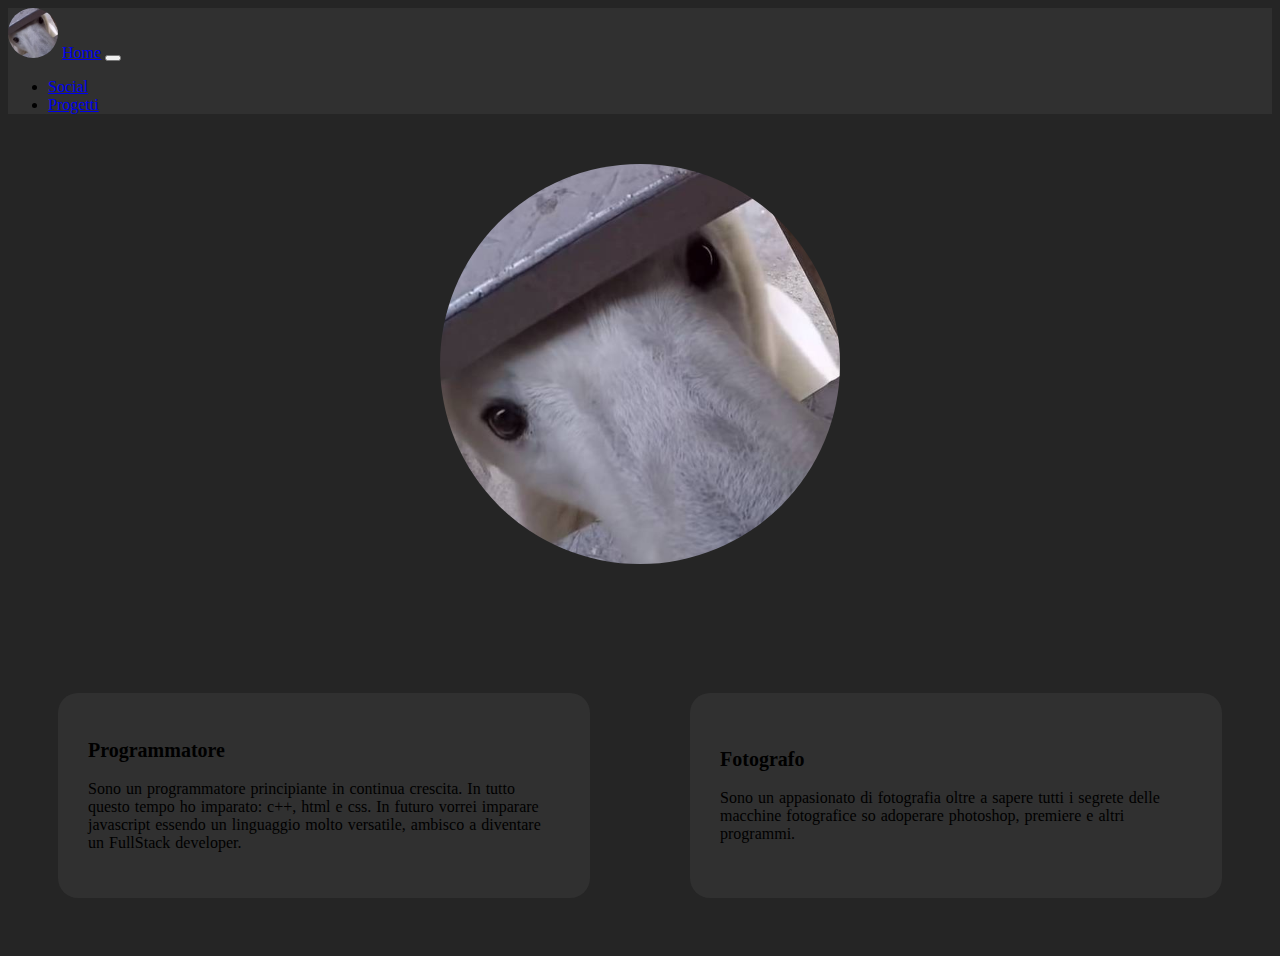
==== index.html @ 5848cdcd "Add files via upload" ====
<!DOCTYPE html>
<html lang="en">

<head>
    <meta charset="UTF-8">
    <meta http-equiv="X-UA-Compatible" content="IE=edge">
    <meta name="viewport" content="width=device-width, initial-scale=1.0">
    <title>Portfolio</title>
    <link href="https://cdn.jsdelivr.net/npm/bootstrap@5.1.3/dist/css/bootstrap.min.css" rel="stylesheet"
        integrity="sha384-1BmE4kWBq78iYhFldvKuhfTAU6auU8tT94WrHftjDbrCEXSU1oBoqyl2QvZ6jIW3" crossorigin="anonymous">
    <link rel="preconnect" href="https://fonts.googleapis.com">
    <link rel="preconnect" href="https://fonts.gstatic.com" crossorigin>
    <link href="https://fonts.googleapis.com/css2?family=Oleo+Script+Swash+Caps:wght@700&display=swap" rel="stylesheet">
    <link rel="stylesheet" href="css/style.css">
</head>

<body>
    <nav class="navbar navbar-expand-lg navbar-dark background">
        <div class="container-fluid">
            <a><img src="image/Polar Birdo.jpg" width="50px" class="mx-4 circle"></a>
            <a class="navbar-brand text-light" href="index.html">Home</a>
            <button class="navbar-toggler" type="button" data-bs-toggle="collapse"
                data-bs-target="#navbarSupportedContent" aria-controls="navbarSupportedContent" aria-expanded="false"
                aria-label="Toggle navigation">
                <span class="navbar-toggler-icon"></span>
            </button>
            <div class="collapse navbar-collapse" id="navbarSupportedContent">
                <ul class="navbar-nav me-auto mb-2 mb-lg-0">
                    <li class="nav-item">
                        <a class="nav-link active " aria-current="page" href="pages/social.html">Social</a>
                    </li>
                    <li class="nav-item">
                        <a class="nav-link active" href="pages/progetti.html">Progetti</a>
                    </li>
                </ul>
            </div>
        </div>
    </nav>

    <div class="immagine">
        <img src="image/Polar Birdo.jpg" width="400px" height="400px" style="border-radius: 50%;">
    </div>

    <div class="container">
        <div class="row row-cols-sm-1 row-cols-xl-2 buttoncard">
            <div class=" col text-center text-light background text">
                <p>
                    <b id="titoli">Programmatore</b>
                    <br>
                    <br>
                    Sono un programmatore principiante in continua crescita. In tutto questo tempo ho imparato: c++,
                    html e css. In futuro vorrei imparare javascript essendo un linguaggio molto versatile, ambisco a
                    diventare un FullStack developer.
                </p>
            </div>

            <div class="col text-center text-light background text">
                <p>
                    <b id="titoli">Fotografo</b>
                    <br>
                    <br>
                    Sono un appasionato di fotografia oltre a sapere tutti i segrete delle macchine fotografice so
                    adoperare photoshop, premiere e altri programmi.
                </p>
            </div>
        </div>
    </div>

    <script src="https://cdn.jsdelivr.net/npm/bootstrap@5.1.3/dist/js/bootstrap.bundle.min.js"
        integrity="sha384-ka7Sk0Gln4gmtz2MlQnikT1wXgYsOg+OMhuP+IlRH9sENBO0LRn5q+8nbTov4+1p"
        crossorigin="anonymous"></script>
</body>

</html>
---- css/style.css ----
body {
    background: rgb(37, 37, 37);
    overflow-x: hidden;
}

@keyframes shake {
    0% {
        transform: translate(1px, 1px) rotate(0deg);
    }

    10% {
        transform: translate(-1px, -2px) rotate(-1deg);
    }

    20% {
        transform: translate(-3px, 0px) rotate(1deg);
    }

    30% {
        transform: translate(3px, 2px) rotate(0deg);
    }

    40% {
        transform: translate(1px, -1px) rotate(1deg);
    }

    50% {
        transform: translate(-1px, 2px) rotate(-1deg);
    }

    60% {
        transform: translate(-3px, 1px) rotate(0deg);
    }

    70% {
        transform: translate(3px, 1px) rotate(-1deg);
    }

    80% {
        transform: translate(-1px, -1px) rotate(1deg);
    }

    90% {
        transform: translate(1px, 2px) rotate(0deg);
    }

    100% {
        transform: translate(1px, -2px) rotate(-1deg);
    }
}

@keyframes rotation {
    from {
        transform: rotate3d(0, 0, 0, 180deg);
    }

    to {
        transform: rotate3d(0, 1, 0, 360deg);
    }
}

.background {
    background-color: rgb(48, 48, 48);
}

.titolo {
    margin-top: 100px;
    color: white;
    text-align: center;
    font-family: 'Roboto', sans-serif;
}

.text {
    display: flex;
    justify-content: center;
    align-items: center;
    width: 550px;
    padding: 30px;
    border-radius: 20px;
    word-spacing: 1px;
    margin: 50px;
    margin-top: 125px;
    transition: box-shadow .4s, transform .4s;
}

.text:hover {
    transition: box-shadow .4s, transform .4s;
    box-shadow: 0px 0px 18px 5px #FFF;
}

.immagine {
    width: 400px;
    margin-top: 50px;
    margin-left: auto;
    margin-right: auto;
}

.circle {
    border-radius: 50%;
}

#titoli {
    font-size: 20px;
}

.header {
    font-family: 'Oleo Script Swash Caps', cursive;
    font-size: 50px;
    color: white;
    text-align: center;
}

.textcard {
    color: white;
}

.buttoncard {
    display: flex;
    justify-content: center;
}

.positioncard {
    margin: 0 20px;
}

.centercard {
    display: flex;
    justify-content: center;
    margin-top: 100px;
}

.bottomtext {
    color: white;
    font-size: 20px;
    text-align: center;
    margin-top: 200px;
}

.bottomtext:hover {
    animation: shake 1s linear infinite;
}

.card {
    transition: box-shadow .25s, transform .25s;
    border-radius: 10px;
}

.card:hover {
    transition: box-shadow .25s, transform .25s;
    box-shadow: 0px 0px 18px 5px #FFF;
    transform: translateY(-20px);
}

.card:hover img {
    animation: rotation .5s linear;
}


.divprogetti {
    margin-top: 40px;
    padding-top: 35px;
    padding-bottom: 20px;
    border-radius: 30px;
    color: white;
    text-align: center;
    margin-left: 30px;
    margin-right: 30px;
}

.responsiveimm {
    width: 400px;
    height: 240px;
}

@media screen and (max-width: 450px) {

    .immagine {
        display: none;
    }

    .bottomtext {
        font-size: 15px;
    }

    .text {
        margin-top: 75px;
    }
}

@media screen and (max-width: 1200px) {

    .divprogetti {
        margin-right: 200px;
        margin-left: 200px;
    }
}

@media screen and (max-width: 992px) {

    .divprogetti {
        margin-right: 70px;
        margin-left: 70px;
    }
}

@media screen and (max-width: 576px) {

    .responsiveimm {
        width: 250px;
        height: 120px;
    }
}

@media screen and (max-width: 390px) {

    .divprogetti {
        margin-left: auto;
        margin-right: auto;
    }
}
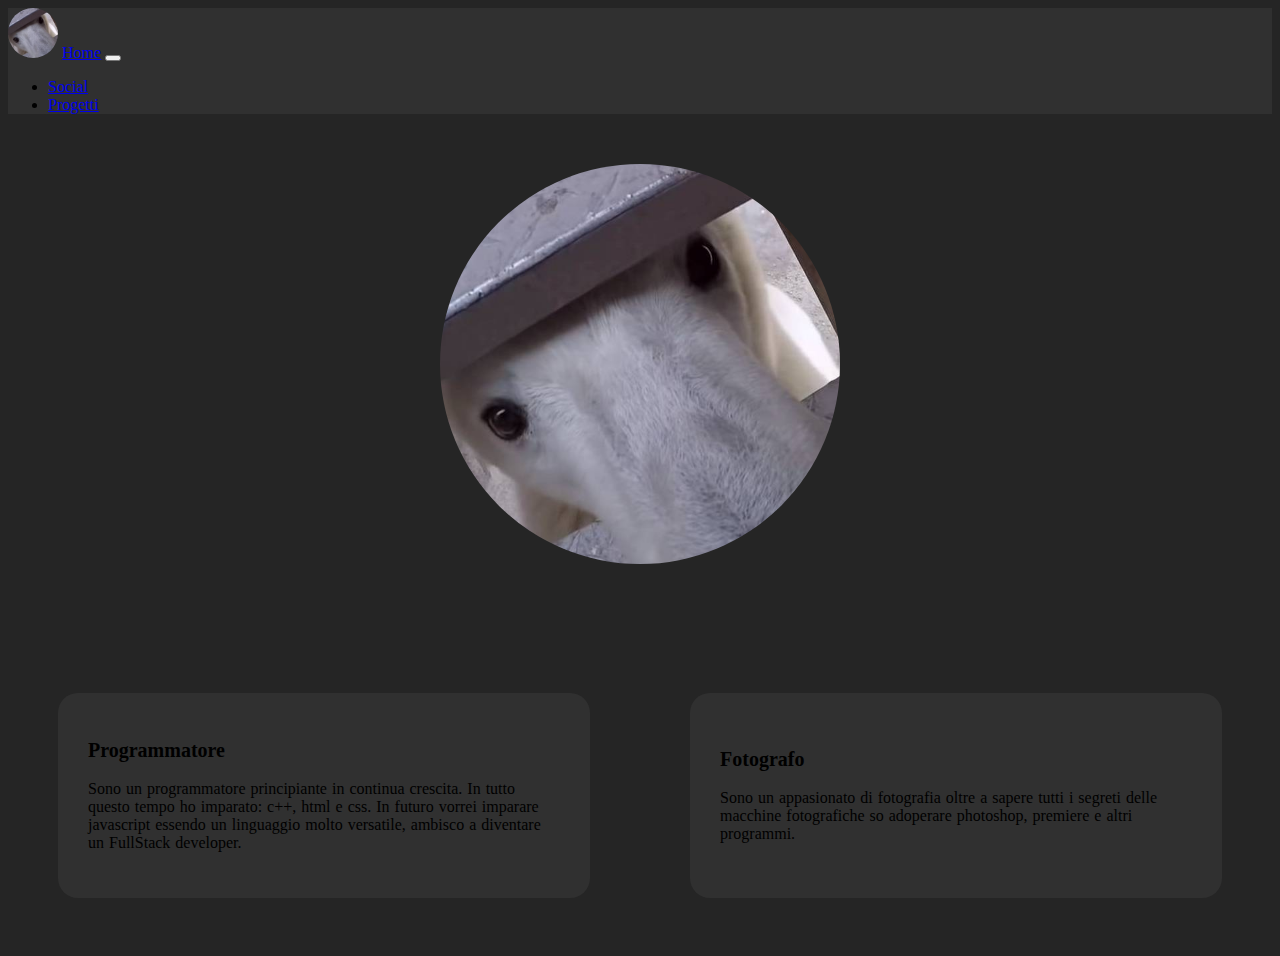
==== commit 18ab7447: "Update index.html" ====
--- a/index.html
+++ b/index.html
@@ -59,7 +59,7 @@
                     <b id="titoli">Fotografo</b>
                     <br>
                     <br>
-                    Sono un appasionato di fotografia oltre a sapere tutti i segrete delle macchine fotografice so
+                    Sono un appasionato di fotografia oltre a sapere tutti i segreti delle macchine fotografiche so
                     adoperare photoshop, premiere e altri programmi.
                 </p>
             </div>
@@ -71,4 +71,4 @@
         crossorigin="anonymous"></script>
 </body>
 
-</html>+</html>
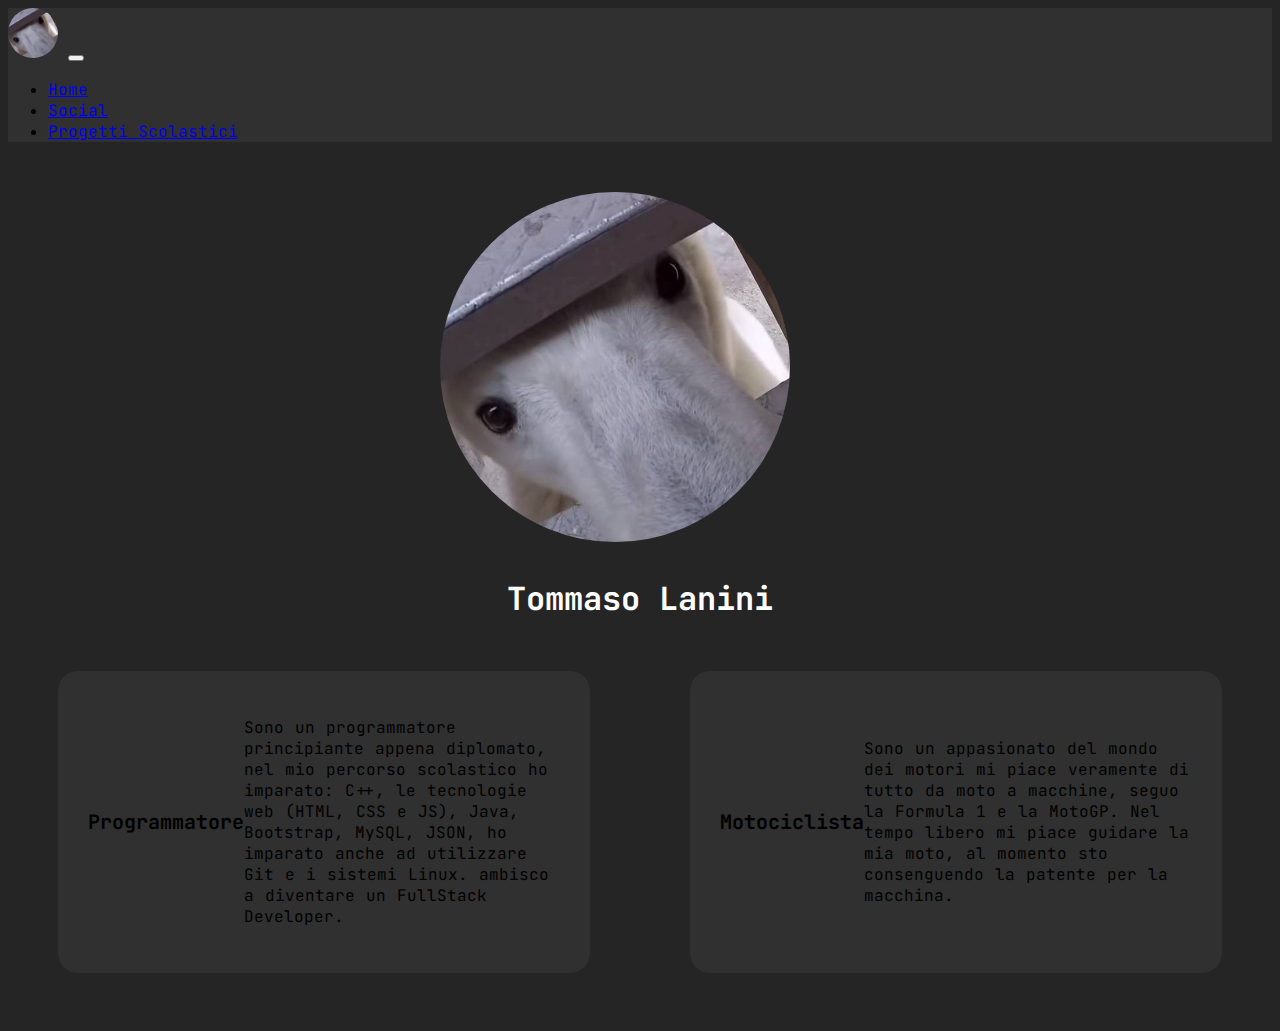
==== commit e980ebb7: "Portfolio update" ====
--- a/index.html
+++ b/index.html
@@ -10,7 +10,9 @@
         integrity="sha384-1BmE4kWBq78iYhFldvKuhfTAU6auU8tT94WrHftjDbrCEXSU1oBoqyl2QvZ6jIW3" crossorigin="anonymous">
     <link rel="preconnect" href="https://fonts.googleapis.com">
     <link rel="preconnect" href="https://fonts.gstatic.com" crossorigin>
-    <link href="https://fonts.googleapis.com/css2?family=Oleo+Script+Swash+Caps:wght@700&display=swap" rel="stylesheet">
+    <link
+        href="https://fonts.googleapis.com/css2?family=JetBrains+Mono:ital,wght@0,100..800;1,100..800&family=Moderustic:wght@300..800&display=swap"
+        rel="stylesheet">
     <link rel="stylesheet" href="css/style.css">
 </head>
 
@@ -18,7 +20,7 @@
     <nav class="navbar navbar-expand-lg navbar-dark background">
         <div class="container-fluid">
             <a><img src="image/Polar Birdo.jpg" width="50px" class="mx-4 circle"></a>
-            <a class="navbar-brand text-light" href="index.html">Home</a>
+
             <button class="navbar-toggler" type="button" data-bs-toggle="collapse"
                 data-bs-target="#navbarSupportedContent" aria-controls="navbarSupportedContent" aria-expanded="false"
                 aria-label="Toggle navigation">
@@ -27,10 +29,13 @@
             <div class="collapse navbar-collapse" id="navbarSupportedContent">
                 <ul class="navbar-nav me-auto mb-2 mb-lg-0">
                     <li class="nav-item">
-                        <a class="nav-link active " aria-current="page" href="pages/social.html">Social</a>
+                        <a class="nav-link active" href="index.html">Home</a>
                     </li>
                     <li class="nav-item">
-                        <a class="nav-link active" href="pages/progetti.html">Progetti</a>
+                        <a class="nav-link" aria-current="page" href="pages/social.html">Social</a>
+                    </li>
+                    <li class="nav-item">
+                        <a class="nav-link" href="pages/progetti.html">Progetti Scolastici</a>
                     </li>
                 </ul>
             </div>
@@ -38,31 +43,35 @@
     </nav>
 
     <div class="immagine">
-        <img src="image/Polar Birdo.jpg" width="400px" height="400px" style="border-radius: 50%;">
+        <img src="image/Polar Birdo.jpg" width="350px" height="350px" style="border-radius: 50%;">
+    </div>
+
+    <div class="nome">
+        <h1>Tommaso Lanini</h1>
     </div>
 
     <div class="container">
         <div class="row row-cols-sm-1 row-cols-xl-2 buttoncard">
-            <div class=" col text-center text-light background text">
+
+            <div class="col text-center text-light background text flex flex-column">
+                <h1 id="titoli" class="mb-3">Programmatore</h1>
                 <p>
-                    <b id="titoli">Programmatore</b>
-                    <br>
-                    <br>
-                    Sono un programmatore principiante in continua crescita. In tutto questo tempo ho imparato: c++,
-                    html e css. In futuro vorrei imparare javascript essendo un linguaggio molto versatile, ambisco a
-                    diventare un FullStack developer.
+                    Sono un programmatore principiante appena diplomato, nel mio percorso scolastico ho imparato: C++,
+                    le tecnologie web (HTML, CSS e JS), Java, Bootstrap, MySQL, JSON, ho imparato anche ad utilizzare
+                    Git e i sistemi Linux.
+                    ambisco a diventare un FullStack Developer.
                 </p>
             </div>
 
-            <div class="col text-center text-light background text">
+            <div class="col text-center text-light background text flex flex-column">
+                <h1 id="titoli" class="mb-3">Motociclista</h1>
                 <p>
-                    <b id="titoli">Fotografo</b>
-                    <br>
-                    <br>
-                    Sono un appasionato di fotografia oltre a sapere tutti i segreti delle macchine fotografiche so
-                    adoperare photoshop, premiere e altri programmi.
+                Sono un appasionato del mondo dei motori mi piace veramente di tutto da moto a macchine, seguo la
+                Formula 1 e la MotoGP.
+                Nel tempo libero mi piace guidare la mia moto, al momento sto consenguendo la patente per la macchina.
                 </p>
             </div>
+
         </div>
     </div>
 
@@ -71,4 +80,4 @@
         crossorigin="anonymous"></script>
 </body>
 
-</html>
+</html>--- a/css/style.css
+++ b/css/style.css
@@ -1,52 +1,10 @@
 body {
     background: rgb(37, 37, 37);
     overflow-x: hidden;
-}
-
-@keyframes shake {
-    0% {
-        transform: translate(1px, 1px) rotate(0deg);
-    }
-
-    10% {
-        transform: translate(-1px, -2px) rotate(-1deg);
-    }
-
-    20% {
-        transform: translate(-3px, 0px) rotate(1deg);
-    }
-
-    30% {
-        transform: translate(3px, 2px) rotate(0deg);
-    }
-
-    40% {
-        transform: translate(1px, -1px) rotate(1deg);
-    }
-
-    50% {
-        transform: translate(-1px, 2px) rotate(-1deg);
-    }
-
-    60% {
-        transform: translate(-3px, 1px) rotate(0deg);
-    }
-
-    70% {
-        transform: translate(3px, 1px) rotate(-1deg);
-    }
-
-    80% {
-        transform: translate(-1px, -1px) rotate(1deg);
-    }
-
-    90% {
-        transform: translate(1px, 2px) rotate(0deg);
-    }
-
-    100% {
-        transform: translate(1px, -2px) rotate(-1deg);
-    }
+    font-family: "JetBrains Mono", monospace;
+    font-optical-sizing: auto;
+    font-weight: 400;
+    font-style: normal;
 }
 
 @keyframes rotation {
@@ -67,7 +25,12 @@
     margin-top: 100px;
     color: white;
     text-align: center;
-    font-family: 'Roboto', sans-serif;
+}
+
+.nome {
+    margin-top: 30px;
+    color: white;
+    text-align: center;
 }
 
 .text {
@@ -79,13 +42,13 @@
     border-radius: 20px;
     word-spacing: 1px;
     margin: 50px;
-    margin-top: 125px;
+    margin-top: 30px;
     transition: box-shadow .4s, transform .4s;
 }
 
 .text:hover {
     transition: box-shadow .4s, transform .4s;
-    box-shadow: 0px 0px 18px 5px #FFF;
+    box-shadow: 0px 0px 18px 5px #acaaaa67;
 }
 
 .immagine {
@@ -104,8 +67,6 @@
 }
 
 .header {
-    font-family: 'Oleo Script Swash Caps', cursive;
-    font-size: 50px;
     color: white;
     text-align: center;
 }
@@ -130,14 +91,15 @@
 }
 
 .bottomtext {
+    width: max-content;
+    margin: auto;
+    padding: 10px;
+    border-radius: 10px;
     color: white;
     font-size: 20px;
     text-align: center;
     margin-top: 200px;
-}
-
-.bottomtext:hover {
-    animation: shake 1s linear infinite;
+    background: rgb(48, 48, 48);
 }
 
 .card {
@@ -147,14 +109,13 @@
 
 .card:hover {
     transition: box-shadow .25s, transform .25s;
-    box-shadow: 0px 0px 18px 5px #FFF;
+    box-shadow: 0px 0px 18px 5px #acaaaa8c;
     transform: translateY(-20px);
 }
 
 .card:hover img {
     animation: rotation .5s linear;
 }
-
 
 .divprogetti {
     margin-top: 40px;
@@ -167,9 +128,18 @@
     margin-right: 30px;
 }
 
+.divprogetti img {
+    border-radius: 10px;
+    border: 2px solid #FFF;
+}
+
 .responsiveimm {
     width: 400px;
     height: 240px;
+}
+
+.col > .card {
+    cursor: pointer;
 }
 
 @media screen and (max-width: 450px) {
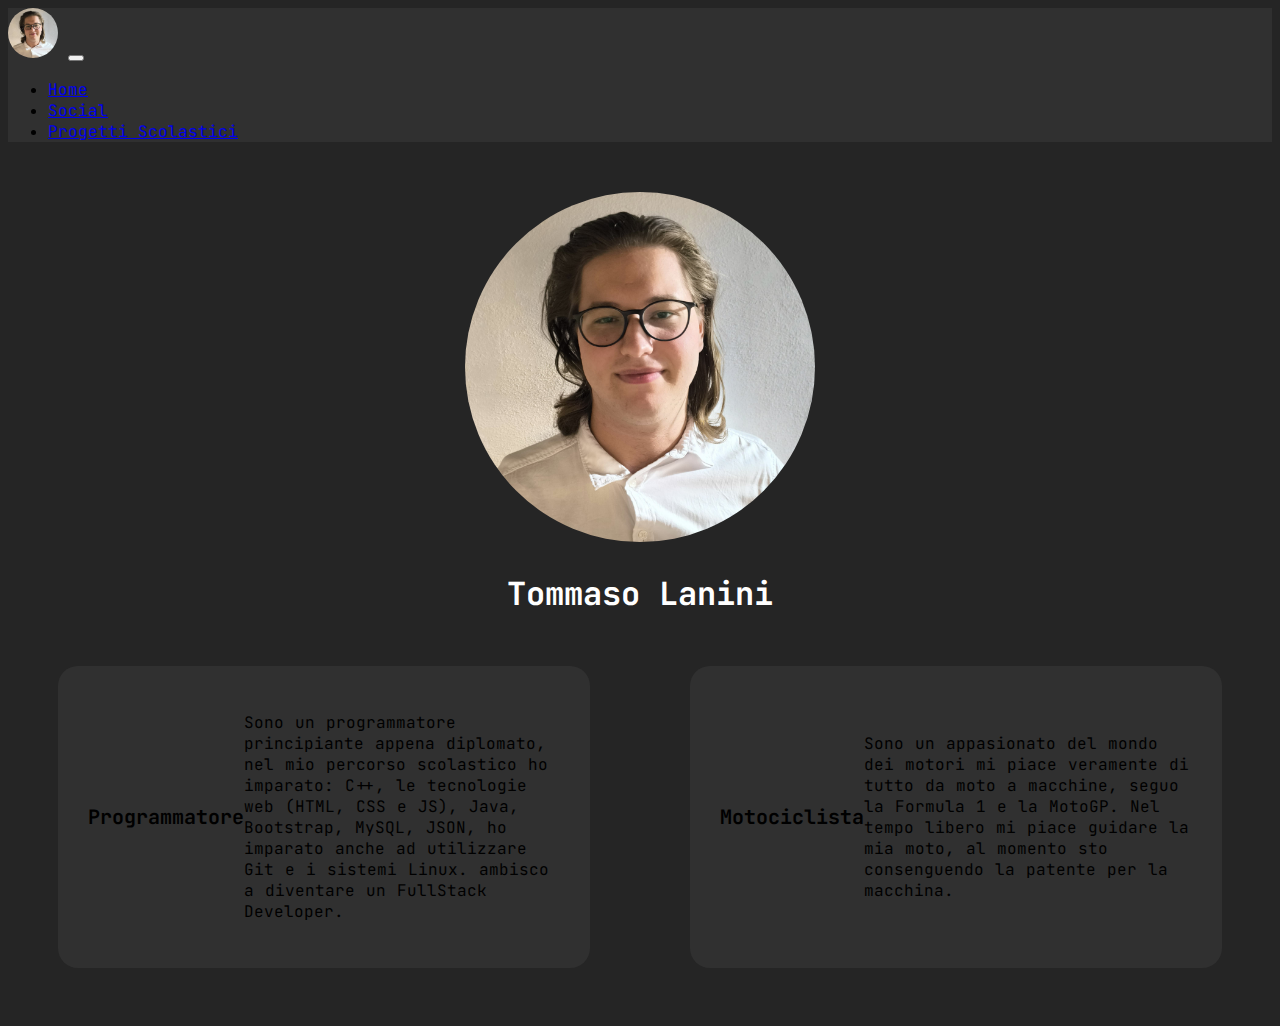
==== commit cd7e7245: "changed profile pic" ====
--- a/index.html
+++ b/index.html
@@ -19,7 +19,7 @@
 <body>
     <nav class="navbar navbar-expand-lg navbar-dark background">
         <div class="container-fluid">
-            <a><img src="image/Polar Birdo.jpg" width="50px" class="mx-4 circle"></a>
+            <a><img src="image/tommyx.jpg" width="50px" class="mx-4 circle"></a>
 
             <button class="navbar-toggler" type="button" data-bs-toggle="collapse"
                 data-bs-target="#navbarSupportedContent" aria-controls="navbarSupportedContent" aria-expanded="false"
@@ -43,7 +43,7 @@
     </nav>
 
     <div class="immagine">
-        <img src="image/Polar Birdo.jpg" width="350px" height="350px" style="border-radius: 50%;">
+        <img src="image/tommyx.jpg" width="350px" height="350px" style="border-radius: 50%;">
     </div>
 
     <div class="nome">
--- a/css/style.css
+++ b/css/style.css
@@ -52,10 +52,12 @@
 }
 
 .immagine {
-    width: 400px;
+    width: 100%;
+    display: flex;
+    flex-direction: row;
+    justify-content: center;
+    align-items: center;
     margin-top: 50px;
-    margin-left: auto;
-    margin-right: auto;
 }
 
 .circle {
